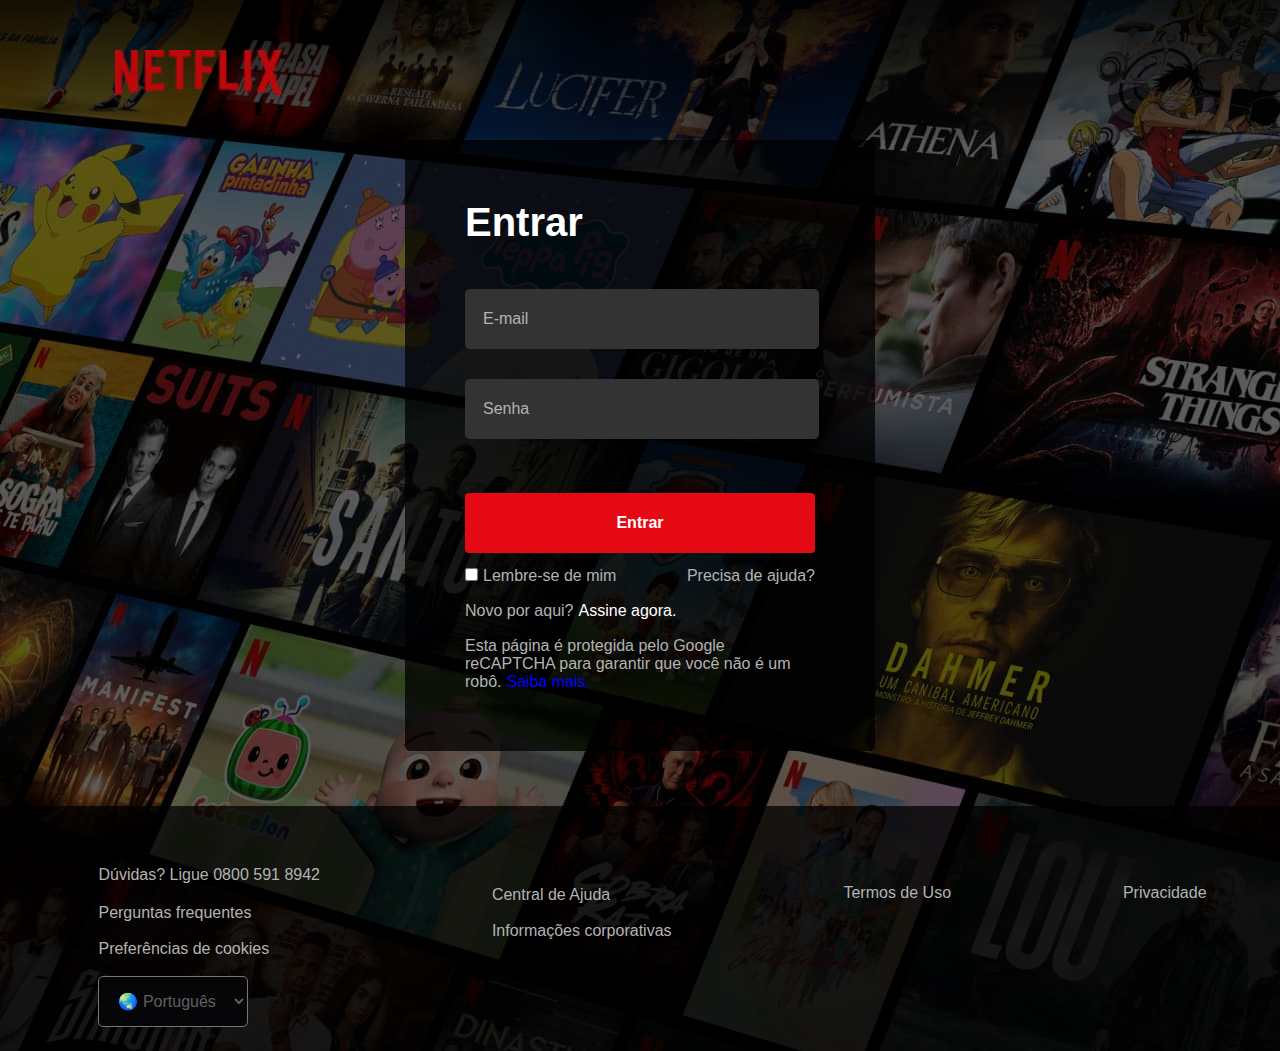
==== Netflix-clone/index.html @ 70ae9720 "Add files via upload" ====
<!DOCTYPE html>
<html lang="pt-br">
<head>
    <meta charset="UTF-8">
    <meta http-equiv="X-UA-Compatible" content="IE=edge">
    <meta name="viewport" content="width=device-width, initial-scale=1.0">
    <title>Netflix</title>
    <link rel="stylesheet" href="./css/styles.css">
    <link rel="shortcut icon" href="img/flaticon.png" type="image/x-icon">
    <style>
    
    </style>
</head>
<body>
    <header id="header">
        <img src="img/NetflixLogoSvg.png" alt="">
    </header>
       <div id="login">
            <h1 id="entrar">Entrar</h1>
            <form action="">
                <div class="box">
                    <input type="email" placeholder="E-mail" required>
                </div>
                <div class="box">
                    <input type="password" placeholder="Senha" required>
                </div>
                <button class="btn">Entrar</button>
                <div id="check">
                    <label class="check"><input type="checkbox" name="remember" id="remember" required>Lembre-se de mim</label>
                    <a href="#" id="help"> Precisa de ajuda?</a>
                </div>
            </form>
            
            
            <div class="cadastro">
                <p>Novo por aqui?</p> <a href="#">Assine agora.</a>
            </div>
            <div class="cadastroo">
                <p>Esta página é protegida pelo Google reCAPTCHA para garantir que você não é um robô.<a href="#">Saiba mais.</a> </p> 
            </div>
        </div>
        <footer id="footer">
            <div class="duvidas">
                <p>Dúvidas? Ligue <a href="">0800 591 8942
                </a></p> 
                <div class="coluna">
                <a href=""> Perguntas frequentes</a> <br> <br>
                <a href=""> Preferências de cookies</a>
                </div>
                <br>
                <select name="" id="select">
                    <option value=""> 🌏  Português</option>
                    <option value="">🌏  Inglês</option>
                </select>
                
             </div>
             <div class="duvidas">
                    <div class="coluna">
                    <a href=""> Central de Ajuda</a> <br> <br>
                    <a href=""> Informações corporativas</a>
                    </div>
                
             </div>
             <div class="duvidas">
                <br>
              <a href=""> Termos de Uso</a>
                </div>
                
             </div><div class="duvidas">
                <br>
                <a href=""> Privacidade</a>
                </div>
                
             </div>
            
        </footer>
        
</body>
</html>
---- Netflix-clone/css/styles.css ----
*{
    margin: 0;
    padding: 0;
    
}

    body {
    background-image:url('../img/bg1\ 1.png');
    background-color: #333333;
    background-position: center 0;
    background-repeat: no-repeat;
    }
   

#header{
width: 96,6%;
height: 90px;
padding: 25px;
background:linear-gradient(to bottom, rgba(0, 0, 0, 0.801) 0%, rgba(0, 0, 0, 0.103) 100%);
}
#header img{
    height: 45px;
    width: 167px;
    margin-left: 90px;
    margin-top:25px;
    
}
#login{
    background-color: rgba(0,0,0,.75);
    min-height: 200px;
    max-width: 350px;
    padding:60px;   
    display: flex;
    flex-direction:column;
    margin: auto;
    border-radius: 5px;
}
#entrar{
    color: white;
    font-size: 40px;
    margin-bottom: 44px;
    font-family: Arial, Helvetica, sans-serif;
}

.box input{
    width: 96%;
    height: 60px;
    color: white;
    background-color:#333333;
    border-radius: 5px;
    border-style: none;
    align-items: center;
    margin-bottom: 30px;
    padding-left:18px;
    font-family: Arial, Helvetica, sans-serif;
    font-size: medium;
    
    
}
input::placeholder {
    color:#B3B3B3;
    font-family: Arial, Helvetica, sans-serif;
  }

.btn {
    background-color: #e50914;
    width: 100%;
    height: 60px;
    color: white;
    border-radius: 4px;
    font-size: 16px;
    font-weight: 700;
    margin: 24px 0 12px;
    padding: 16px;
    border-style: none;
    cursor: pointer;
    font-family: Arial, Helvetica, sans-serif;
    
    
}

#check{
    display: flex;
    flex-direction: row;
    justify-content: space-between;
    
}

.check{
    color:#B3B3B3;
    font-size: small;
    font-family: Arial, Helvetica, sans-serif;
    font-size: 16px;
    cursor: pointer;
    margin-top: 2px;
    
    
}
.check input{
    margin-right: 5px;
    cursor: pointer;
}




#help{
    text-decoration: none;
    color: #B3B3B3;
    font-size: small;
    font-family: Arial, Helvetica, sans-serif;
    font-size: 16px;
    margin-top: 2px;
}
#help:hover{
    text-decoration: underline;
}
.cadastro{
    display: flex;
    margin-top: 15px;
}
.cadastro p{
    color: #B3B3B3;
    font-size: small;
    font-family: Arial, Helvetica, sans-serif;
    font-size: 16px;
    margin-top: 2px;
}
.cadastro a{
    text-decoration: none;
    color: white;
    font-size: small;
    font-family: Arial, Helvetica, sans-serif;
    font-size: 16px;
    margin-top: 2px;
    margin-left: 5px;
}
.cadastro a:hover{
    text-decoration: underline;
}
.cadastroo{
    display: block;
    margin-top: 15px;
}
.cadastroo p{
    color: #B3B3B3;
    font-size: small;
    font-family: Arial, Helvetica, sans-serif;
    font-size: 16px;
    margin-top: 2px;
}
.cadastroo a{
    text-decoration: none;
    color: blue;
    font-size: small;
    font-family: Arial, Helvetica, sans-serif;
    font-size: 16px;
    margin-top: 2px;
    margin-left: 5px;
}
.cadastroo a:hover{
    text-decoration: underline;
}

#footer{
    margin-top: 55px;
    width: 100%;
    height:190px;
    background-color: rgba(0,0,0,.75);
    display: flex;
    flex-direction: row;
    justify-content: space-around;
    padding-bottom: 55px;
    
}
.duvidas{
    padding: 60px;
    margin-left: 25px;

}
.duvidas p{
    color: #B3B3B3;
    font-size: small;
    font-family: Arial, Helvetica, sans-serif;
    font-size: 16px;
    
}
.duvidas a{
    text-decoration: none;
    color:#B3B3B3;
    font-size: small;
    font-family: Arial, Helvetica, sans-serif;
    font-size: 16px;
    
    
    
}
.duvidas a:hover{
    text-decoration: underline;
}
.coluna{
    margin-top: 20px;
}
#select{
    padding: 15px;
    background-color:#060609;
    color: #615f5f;
    font-size: small;
    font-family: Arial, Helvetica, sans-serif;
    font-size: 16px;
    border-radius: 5px;
}
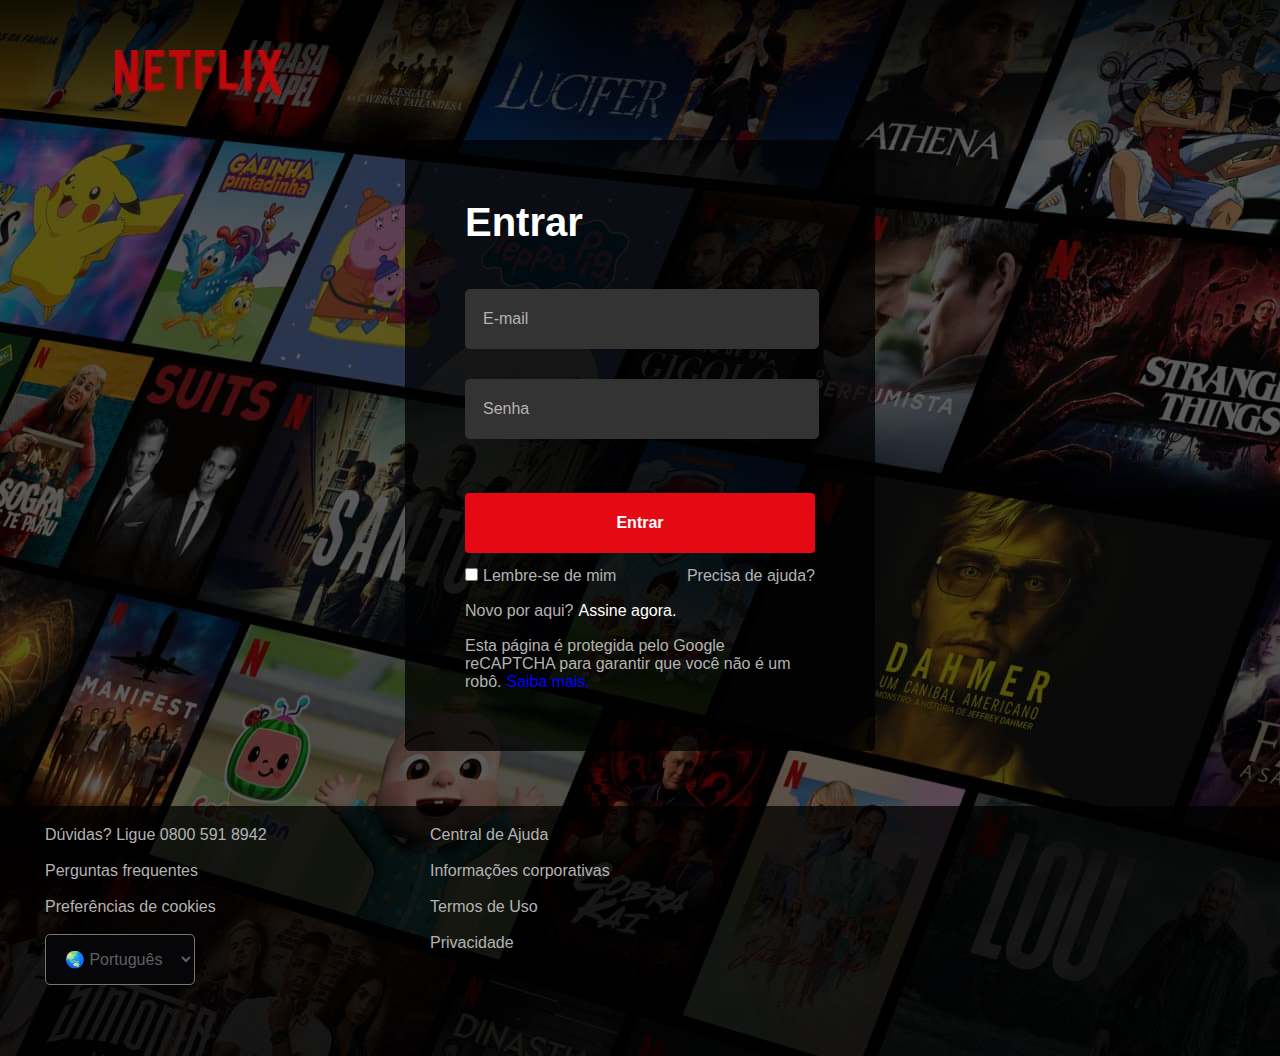
==== commit c850b55d: "Add files via upload" ====
--- a/Netflix-clone/index.html
+++ b/Netflix-clone/index.html
@@ -39,11 +39,11 @@
                 <p>Esta página é protegida pelo Google reCAPTCHA para garantir que você não é um robô.<a href="#">Saiba mais.</a> </p> 
             </div>
         </div>
-        <footer id="footer">
+        <footer>
             <div class="duvidas">
                 <p>Dúvidas? Ligue <a href="">0800 591 8942
                 </a></p> 
-                <div class="coluna">
+                <div class="coluna"><br>
                 <a href=""> Perguntas frequentes</a> <br> <br>
                 <a href=""> Preferências de cookies</a>
                 </div>
@@ -54,24 +54,16 @@
                 </select>
                 
              </div>
-             <div class="duvidas">
-                    <div class="coluna">
-                    <a href=""> Central de Ajuda</a> <br> <br>
-                    <a href=""> Informações corporativas</a>
-                    </div>
-                
-             </div>
-             <div class="duvidas">
-                <br>
-              <a href=""> Termos de Uso</a>
-                </div>
-                
-             </div><div class="duvidas">
-                <br>
-                <a href=""> Privacidade</a>
-                </div>
-                
-             </div>
+             <div class="duvidas"> 
+                <div class="coluna">
+                <a href=""> Central de Ajuda</a> <br> <br>
+                <a href=""> Informações corporativas</a> <br><br>
+                <a href="">Termos de Uso</a> <br><br>
+                <a href="">Privacidade</a> <br>
+            </div>
+            </div>
+            
+             
             
         </footer>
         
--- a/Netflix-clone/css/styles.css
+++ b/Netflix-clone/css/styles.css
@@ -162,20 +162,20 @@
     text-decoration: underline;
 }
 
-#footer{
+footer{
     margin-top: 55px;
     width: 100%;
-    height:190px;
+    min-height: 250px;
     background-color: rgba(0,0,0,.75);
     display: flex;
-    flex-direction: row;
-    justify-content: space-around;
-    padding-bottom: 55px;
+
     
 }
 .duvidas{
-    padding: 60px;
+    padding: 20px;
     margin-left: 25px;
+    width: 320px;
+    min-height: 150px;
 
 }
 .duvidas p{
@@ -198,9 +198,7 @@
 .duvidas a:hover{
     text-decoration: underline;
 }
-.coluna{
-    margin-top: 20px;
-}
+
 #select{
     padding: 15px;
     background-color:#060609;
@@ -209,4 +207,187 @@
     font-family: Arial, Helvetica, sans-serif;
     font-size: 16px;
     border-radius: 5px;
+}
+
+
+
+@media(max-width:950px)
+{
+    body {
+        background-image:url('../img/bg.png');
+        background-position: center 0;
+        background-repeat: no-repeat;
+        }
+    #login{
+    background-color: rgba(0,0,0,.90);
+    min-height: 200px;
+    width: 280px;
+    padding:40px;   
+    display: flex;
+    flex-direction:column;
+    margin: auto;
+    border-radius: 10px;
+    }
+    .box input{
+        width:94%;
+        height: 50px;
+        color: white;
+        background-color:#333333;
+        border-radius: 5px;
+        border-style: none;
+        align-items: center;
+        margin-bottom: 10px;
+        padding-left:18px;
+        font-family: Arial, Helvetica, sans-serif;
+        font-size: medium;
+        
+        
+    }
+    input::placeholder {
+        color:#B3B3B3;
+        font-family: Arial, Helvetica, sans-serif;
+      }
+    
+    .btn {
+        background-color: #e50914;
+        width: 100%;
+        height: 50px;
+        color: white;
+        border-radius: 4px;
+        font-size: 16px;
+        font-weight: 700;
+        margin: 4px 0 12px;
+        padding: 16px;
+        border-style: none;
+        cursor: pointer;
+        font-family: Arial, Helvetica, sans-serif;
+        
+        
+    }
+    #check{
+        display: flex;
+        flex-direction: column;
+        
+        
+    }
+    
+    .check{
+        color:#B3B3B3;
+        font-size: small;
+        font-family: Arial, Helvetica, sans-serif;
+        font-size: 14px;
+        cursor: pointer;
+        margin-bottom: 10px;
+
+        
+        
+    }
+    .check input{
+        margin-right: 5px;
+        cursor: pointer;
+    }
+    
+    
+    
+    
+    #help{
+        text-decoration: none;
+        color: #B3B3B3;
+        font-size: small;
+        font-family: Arial, Helvetica, sans-serif;
+        font-size: 16px;
+        margin-top: 2px;
+    }
+    #help:hover{
+        text-decoration: underline;
+    }
+    .cadastro{
+        display: flex;
+        flex-direction: column;
+        margin-top:15px;
+    }
+    .cadastro p{
+        color: #B3B3B3;
+        font-size: small;
+        font-family: Arial, Helvetica, sans-serif;
+        font-size: 16px;
+        margin-top: 2px;
+    }
+    .cadastro a{
+        text-decoration: none;
+        color: white;
+        font-size: small;
+        font-family: Arial, Helvetica, sans-serif;
+        font-size: 16px;
+        margin-top: 2px;
+        margin-left: 2px;
+    }
+    .cadastro a:hover{
+        text-decoration: underline;
+    }
+    .cadastroo{
+        display: block;
+        margin-top: 15px;
+    }
+    .cadastroo p{
+        color: #B3B3B3;
+        font-size: small;
+        font-family: Arial, Helvetica, sans-serif;
+        font-size: 16px;
+        margin-top: 2px;
+    }
+    .cadastroo a{
+        text-decoration: none;
+        color: blue;
+        font-size: small;
+        font-family: Arial, Helvetica, sans-serif;
+        font-size: 16px;
+        margin-top: 2px;
+        margin-left: 5px;
+    }
+    .cadastroo a:hover{
+        text-decoration: underline;
+    }
+    footer{
+        width: 100%;
+        flex-direction: row;
+        background-color: rgba(0, 0, 0, 0.90);
+    }
+    .duvidas{
+        margin-left: 2px;
+        width: 150px;
+        min-height: 150px;
+    
+    }
+    .duvidas p{
+        color: #B3B3B3;
+        font-size: small;
+        font-family: Arial, Helvetica, sans-serif;
+        font-size: 16px;
+        
+        
+    }
+    .duvidas a{
+        text-decoration: none;
+        color:#B3B3B3;
+        font-size: small;
+        font-family: Arial, Helvetica, sans-serif;
+        font-size: 16px;
+        
+        
+        
+    }
+    .duvidas a:hover{
+        text-decoration: underline;
+    }
+    
+    #select{
+        padding: 15px;
+        background-color:#060609;
+        color: #615f5f;
+        font-size: small;
+        font-family: Arial, Helvetica, sans-serif;
+        font-size: 16px;
+        border-radius: 5px;
+    }
 }